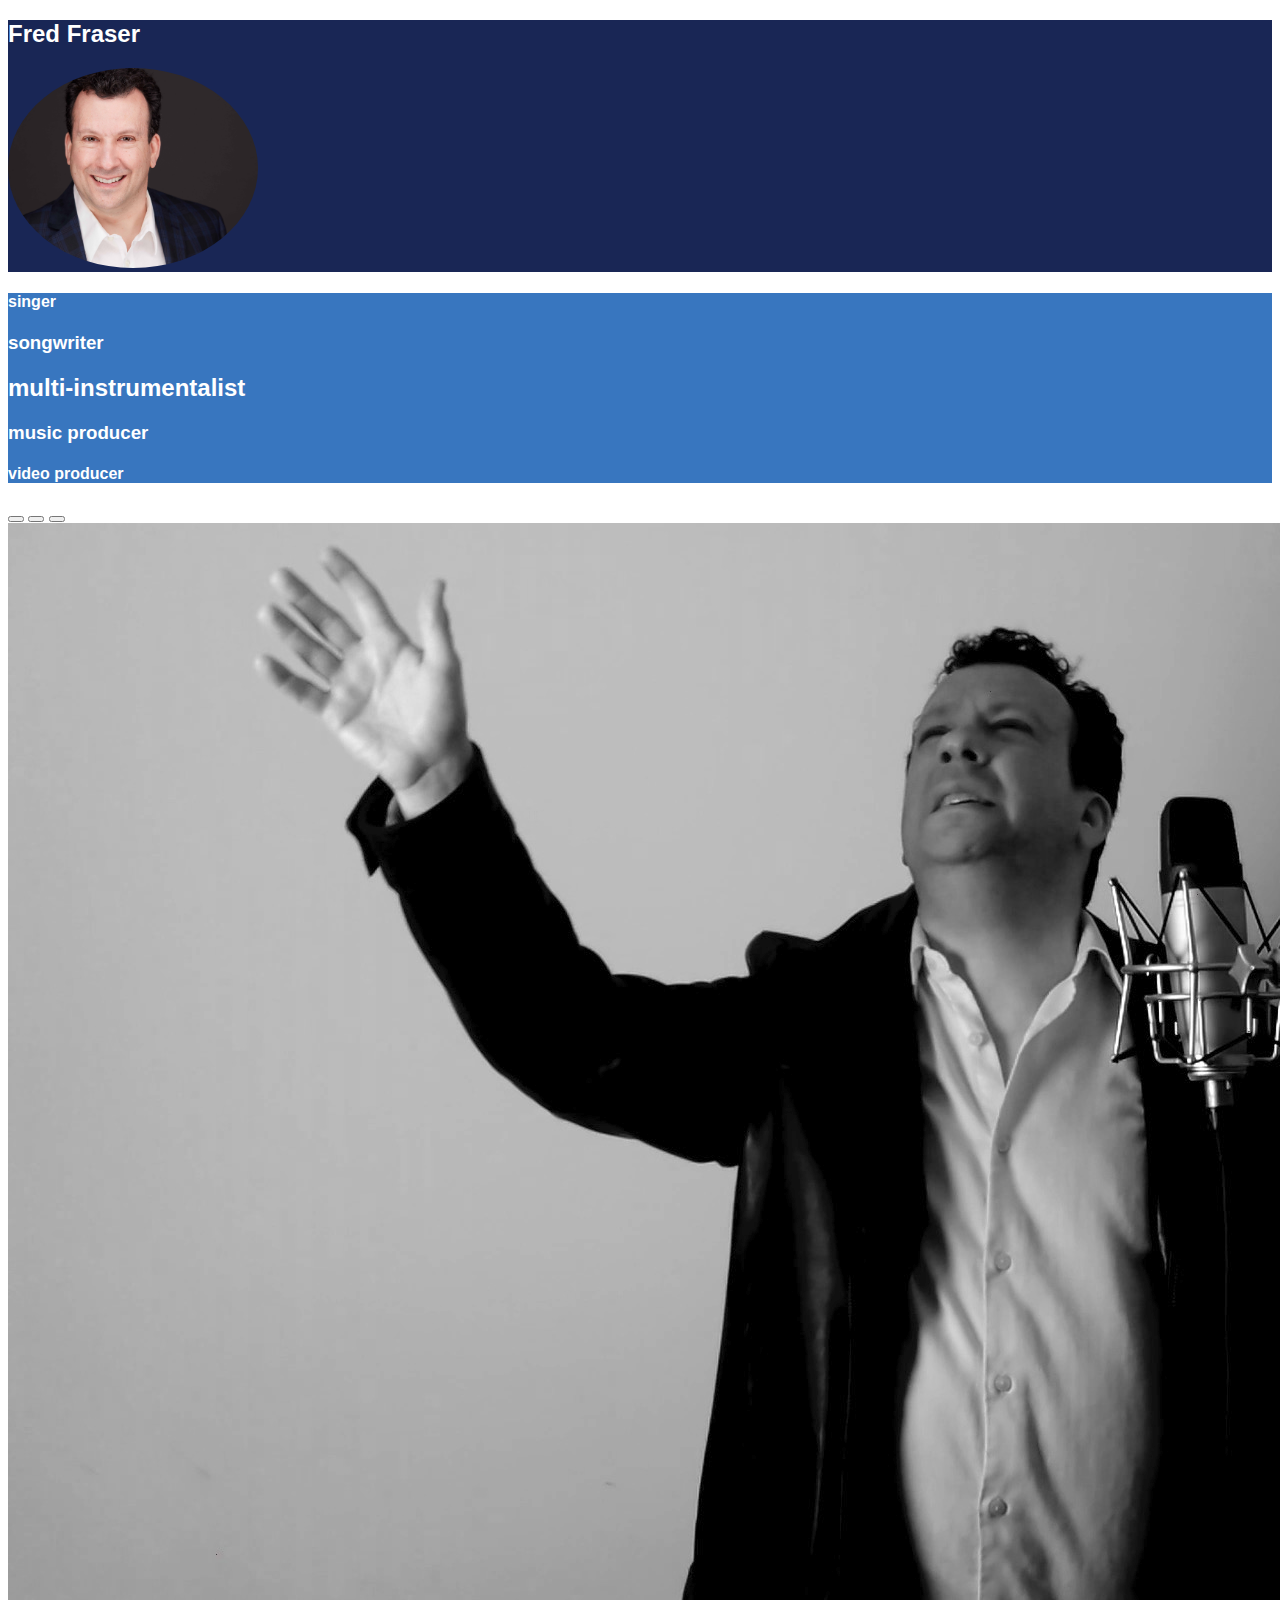
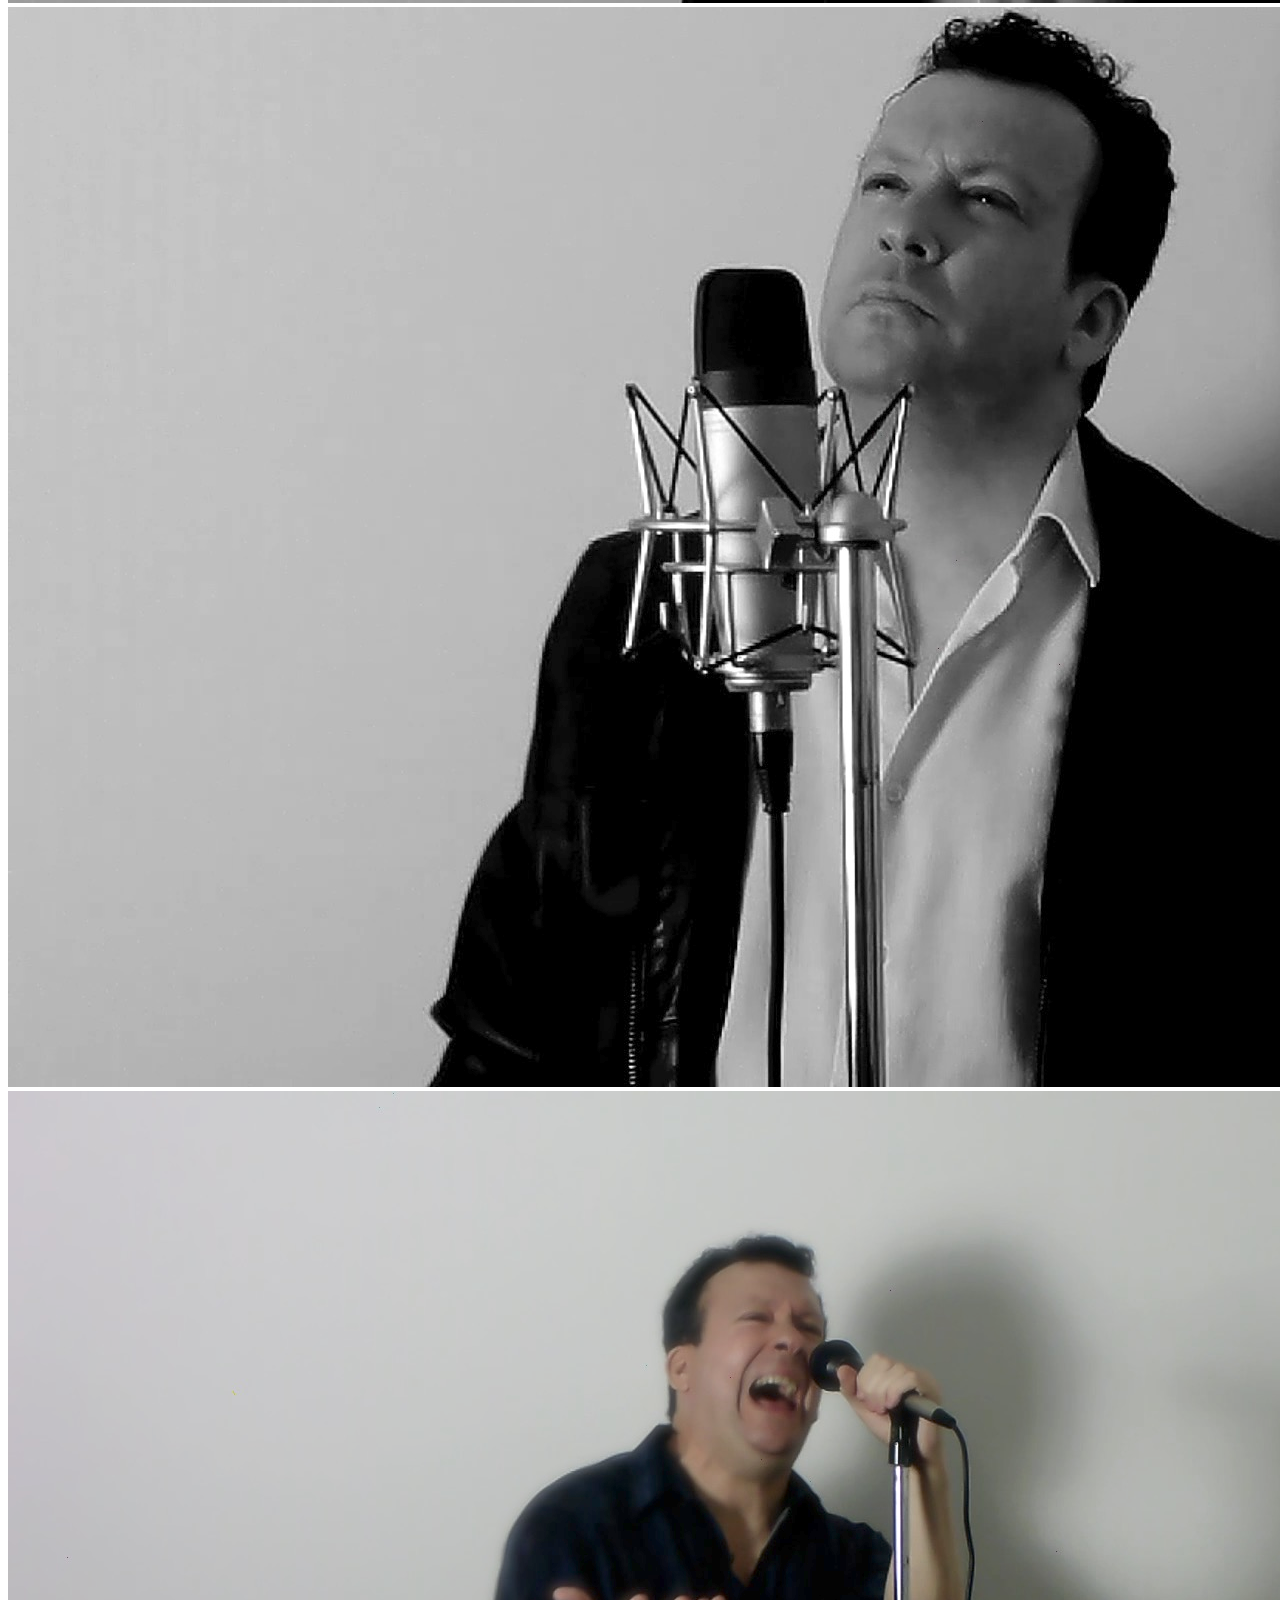
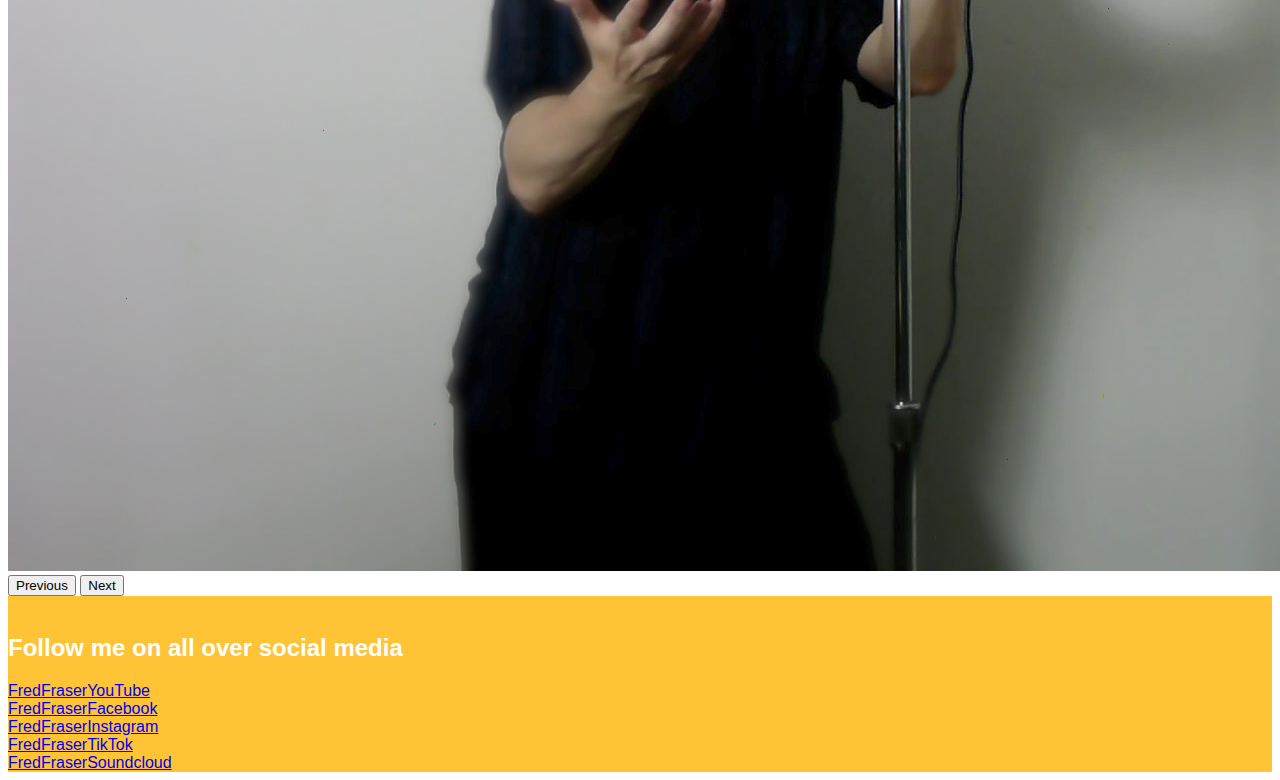
==== index.html @ e8d56cea "Add files via upload" ====
<!DOCTYPE html>
<html lang="en">

<head>
  <meta charset="UTF-8">
  <meta name="viewport" content="width=device-width, initial-scale=1.0">
  <title>FredFraser</title>
  <link href="https://cdn.jsdelivr.net/npm/bootstrap@5.3.0-alpha2/dist/css/bootstrap.min.css" rel="stylesheet"
  integrity="sha384-aFq/bzH65dt+w6FI2ooMVUpc+21e0SRygnTpmBvdBgSdnuTN7QbdgL+OapgHtvPp" crossorigin="anonymous">
  <link rel="stylesheet" href="./style.css">
</head>

<body style="font-family:'Trebuchet MS', 'Lucida Sans Unicode', 'Lucida Grande', 'Lucida Sans', Arial, sans-serif;">

<!-- intro -->
  <div class="intro">
    <div class="p-5 text-center bg-body-tertiary">
      <div class="container1 py-3">
        <h2 class="text">Fred Fraser</h2>
        <img class="profile-img mt-1 mb-3" src="./FredProfShot.jpg" alt="Fred image">
      </div>
    </div>
  </div>

<!-- accomplishments -->
<div class="accomplishments">
  <div class="p-5 text-center bg-body-tertiary">
    <div class="container2 py-1">
      <h4 class="text">singer</h4>
      <h3 class="text">songwriter</h3>
      <h2 class="text">multi-instrumentalist</h2>
      <h3 class="text">music producer</h3>
      <h4 class="text">video producer</h4>
      
    </div>
  </div>
</div>

<!-- carousel -->
<div class="carousel">
  <div id="carouselExampleIndicators" class="carousel slide">
    <div class="carousel-indicators">
      <button type="button" data-bs-target="#carouselExampleIndicators" data-bs-slide-to="0" class="active"
        aria-current="true" aria-label="Slide 1"></button>
      <button type="button" data-bs-target="#carouselExampleIndicators" data-bs-slide-to="1"
        aria-label="Slide 2"></button>
      <button type="button" data-bs-target="#carouselExampleIndicators" data-bs-slide-to="2"
        aria-label="Slide 3"></button>
    </div>
    <div class="carousel-inner">
      <div class="carousel-item active">
        <img src="./GoodGirlStill3.jpg" class="d-block w-100" alt="couple">
      </div>
      <div class="carousel-item">
        <img src="./GoodGirlStill.jpg" class="d-block w-100" alt="dog">
      </div>
      <div class="carousel-item">
        <img src="./TheRoomStill.jpg" class="d-block w-100" alt="family">
      </div>
    </div>
    <button class="carousel-control-prev" type="button" data-bs-target="#carouselExampleIndicators"
      data-bs-slide="prev">
      <span class="carousel-control-prev-icon" aria-hidden="true"></span>
      <span class="visually-hidden">Previous</span>
    </button>
    <button class="carousel-control-next" type="button" data-bs-target="#carouselExampleIndicators"
      data-bs-slide="next">
      <span class="carousel-control-next-icon" aria-hidden="true"></span>
      <span class="visually-hidden">Next</span>
    </button>
  </div>
</div>
<script src="https://cdn.jsdelivr.net/npm/bootstrap@5.3.0-alpha3/dist/js/bootstrap.bundle.min.js"
integrity="sha384-ENjdO4Dr2bkBIFxQpeoTz1HIcje39Wm4jDKdf19U8gI4ddQ3GYNS7NTKfAdVQSZe"
crossorigin="anonymous"></script>

<!-- links -->
<div class="links">
  <div class="p-5 text-center bg-body-tertiary">
    <div class="container3 py-1">
      <br>
      <h2 class="text">Follow me on all over social media</h2>
      <a href="https://www.youtube.com/user/FrederickWFraser">FredFraserYouTube</a>
      <br>
      <a href="https://www.facebook.com/fredfrasermusic">FredFraserFacebook</a>
      <br>
      <a href="https://www.instagram.com/therealfredfraser/">FredFraserInstagram</a>
      <br>
      <a href="https://www.tiktok.com/@thefredfraser">FredFraserTikTok</a>
      <br>
      <a href="https://soundcloud.com/fred-w-fraser-iii">FredFraserSoundcloud</a>
      <br>
      
    </div>
  </div>
</div>


</body>

</html>
---- style.css ----
.icon-square {
  width: 3rem;
  height: 3rem;
  border-radius: 0.75rem;
}

.profile-img {
  height: 200px;
  border-radius: 50%;
}

.container1 {
  background:  #192655;
}

.container2 {
  background: #3876BF;
}

.container3 {
  background: #FFC436;
}

.text {
  color: white;
}
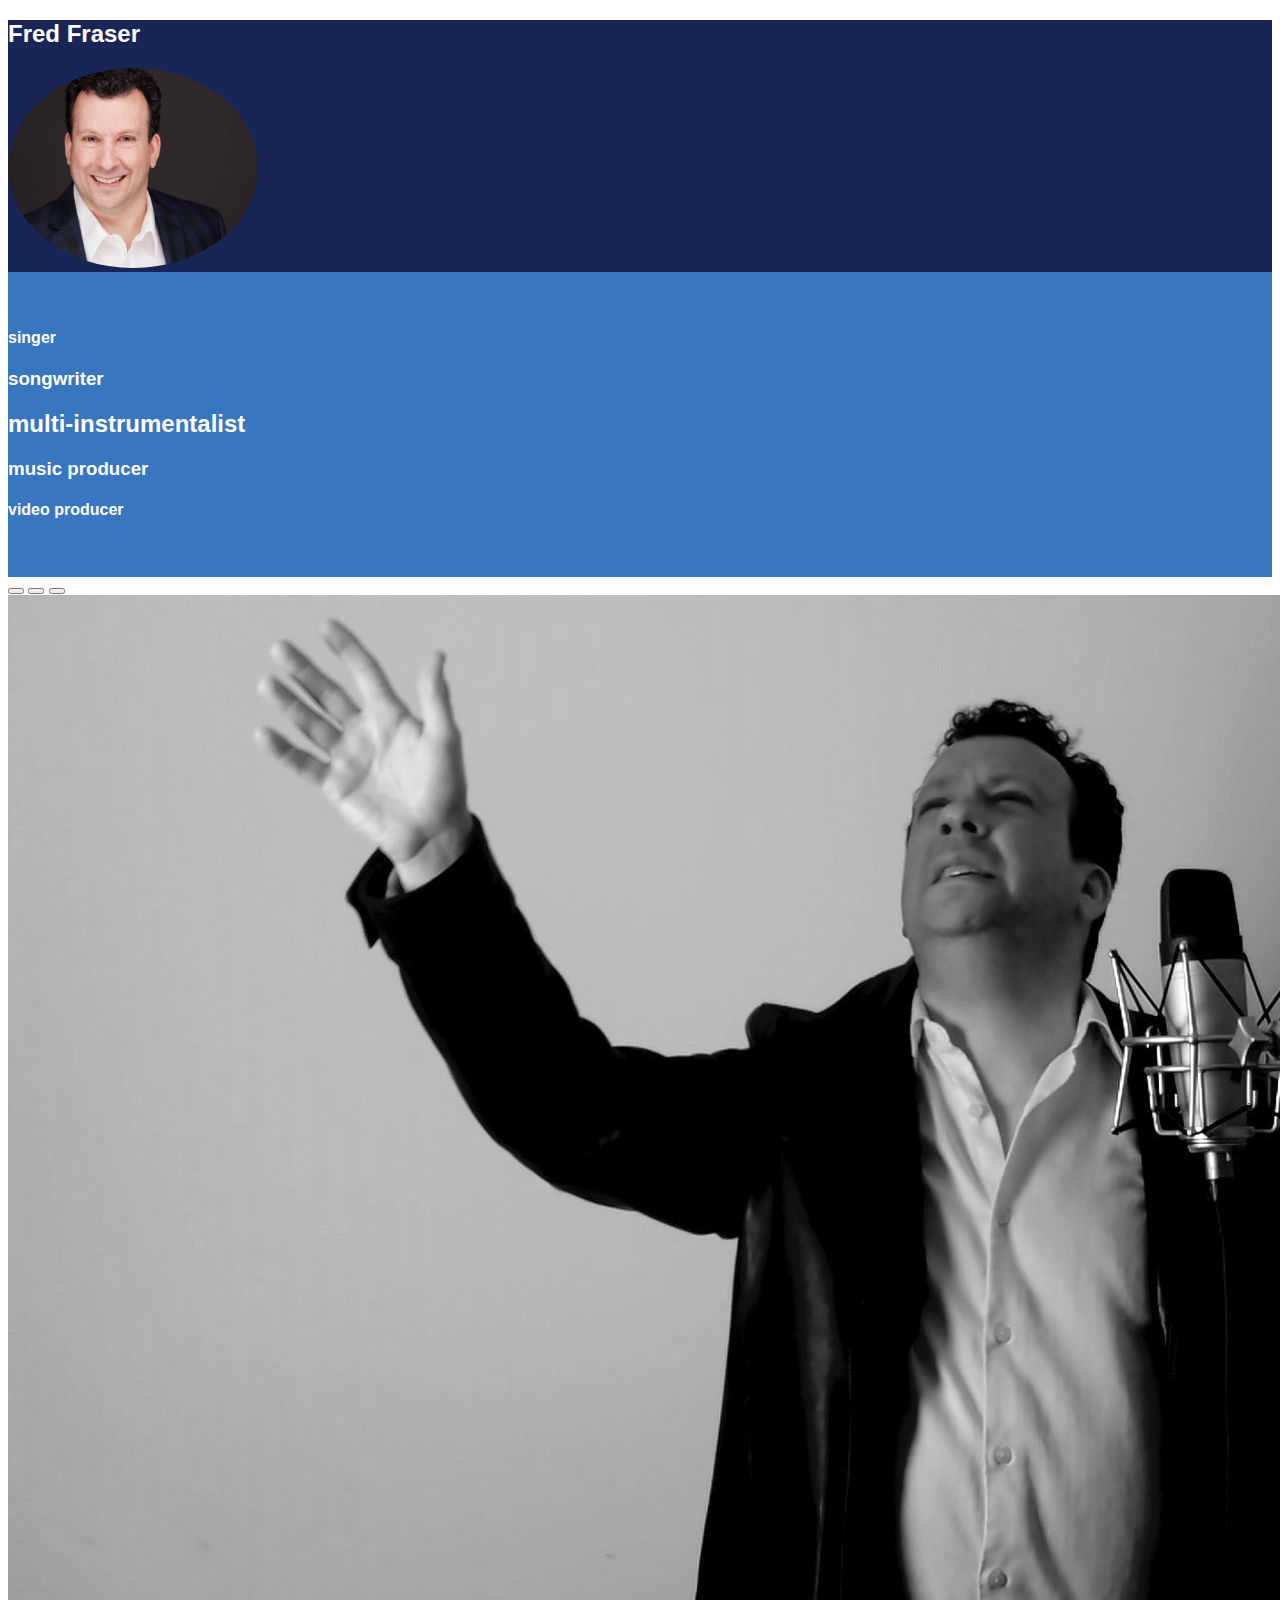
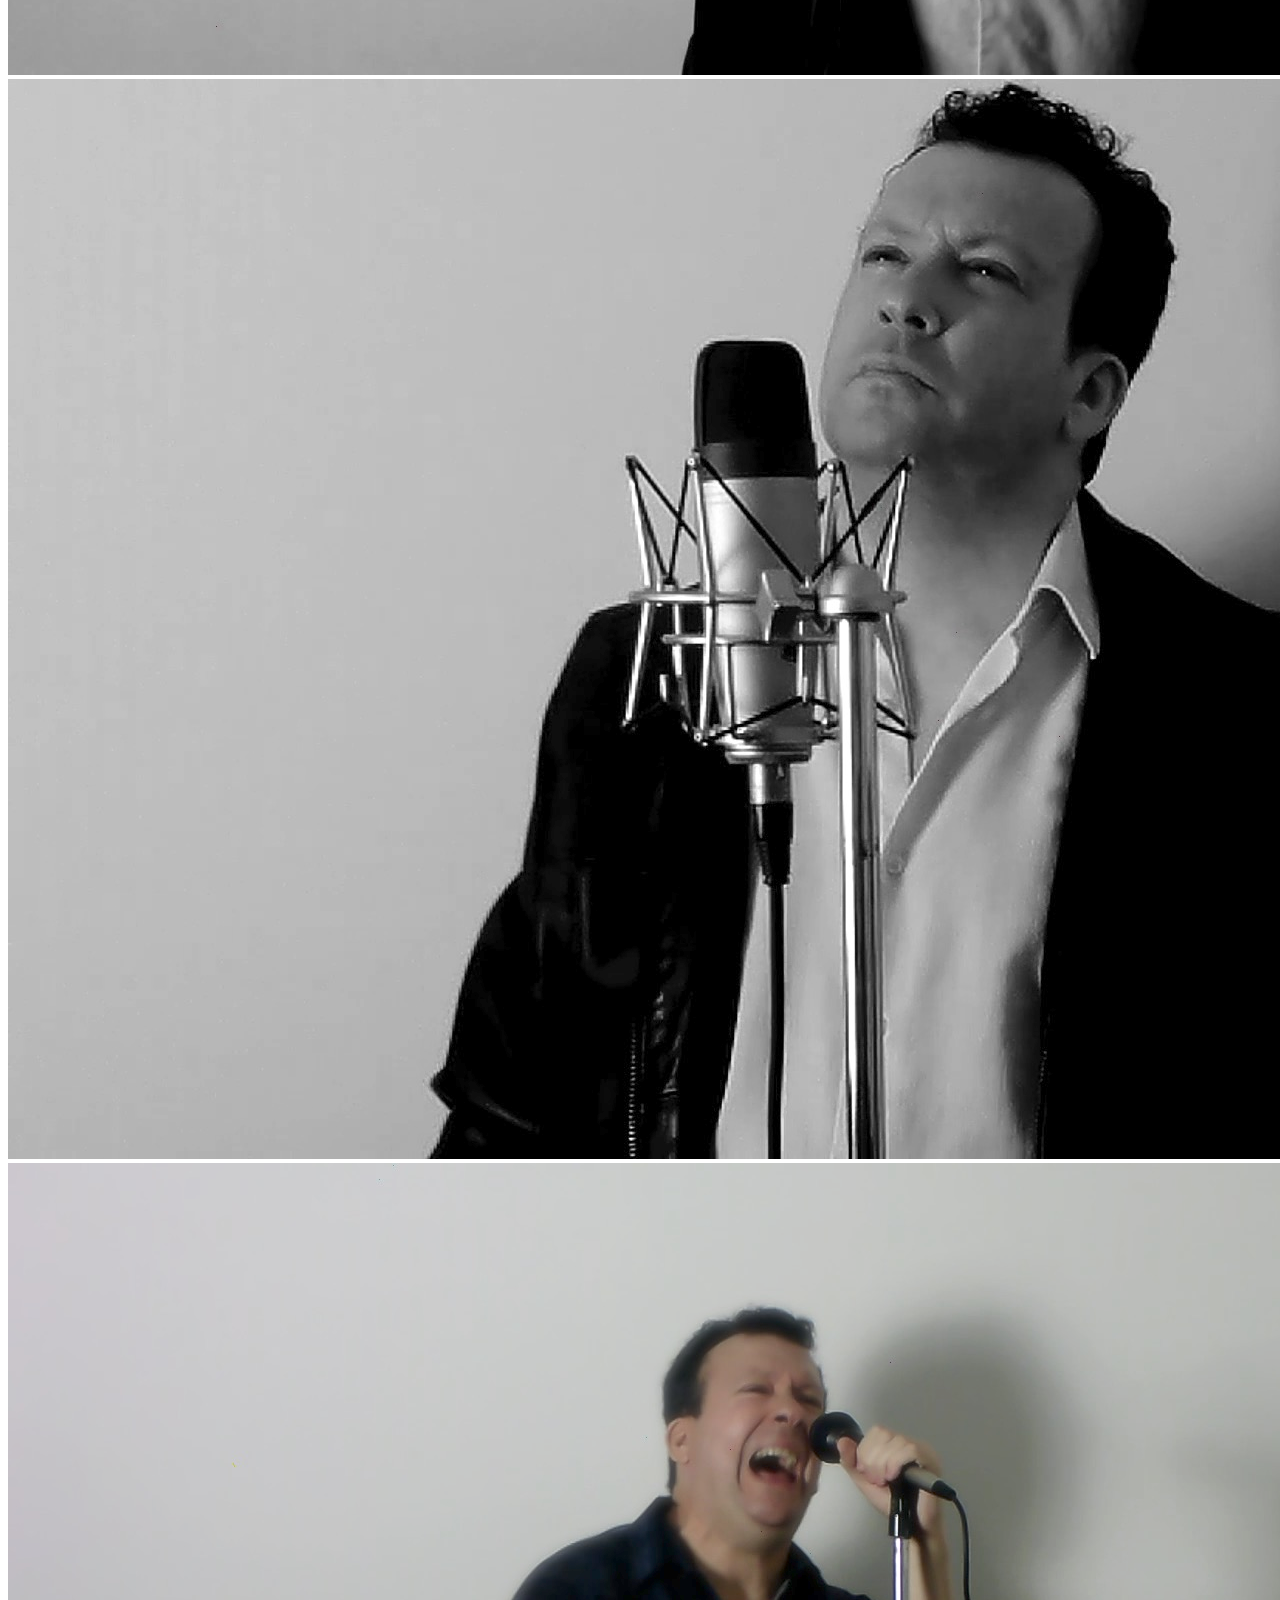
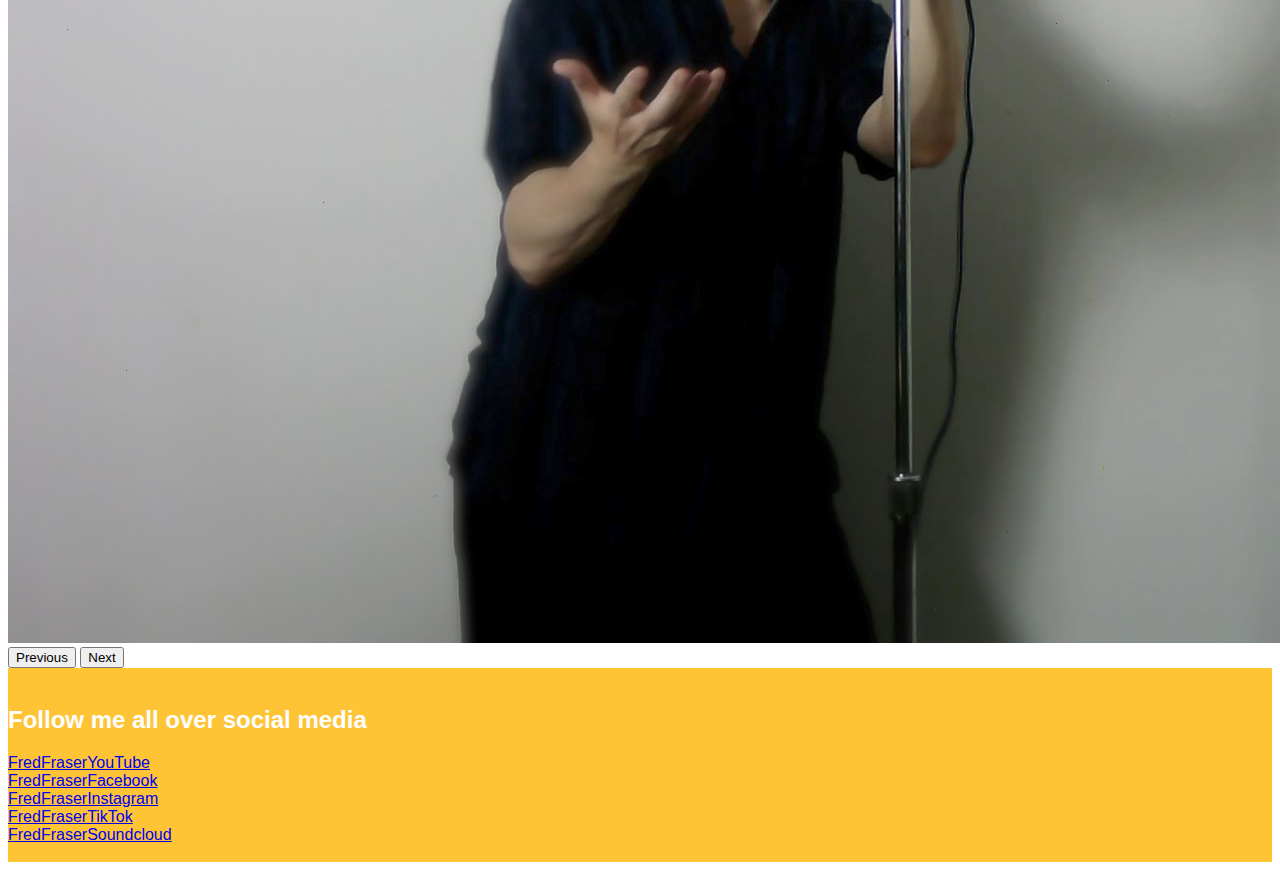
==== commit dfa61cbc: "Add files via upload" ====
--- a/index.html
+++ b/index.html
@@ -26,11 +26,15 @@
 <div class="accomplishments">
   <div class="p-5 text-center bg-body-tertiary">
     <div class="container2 py-1">
+      <br>
+      <br>
       <h4 class="text">singer</h4>
       <h3 class="text">songwriter</h3>
       <h2 class="text">multi-instrumentalist</h2>
       <h3 class="text">music producer</h3>
       <h4 class="text">video producer</h4>
+      <br>
+      <br>
       
     </div>
   </div>
@@ -79,7 +83,7 @@
   <div class="p-5 text-center bg-body-tertiary">
     <div class="container3 py-1">
       <br>
-      <h2 class="text">Follow me on all over social media</h2>
+      <h2 class="text">Follow me all over social media</h2>
       <a href="https://www.youtube.com/user/FrederickWFraser">FredFraserYouTube</a>
       <br>
       <a href="https://www.facebook.com/fredfrasermusic">FredFraserFacebook</a>
@@ -90,6 +94,7 @@
       <br>
       <a href="https://soundcloud.com/fred-w-fraser-iii">FredFraserSoundcloud</a>
       <br>
+      <br>
       
     </div>
   </div>
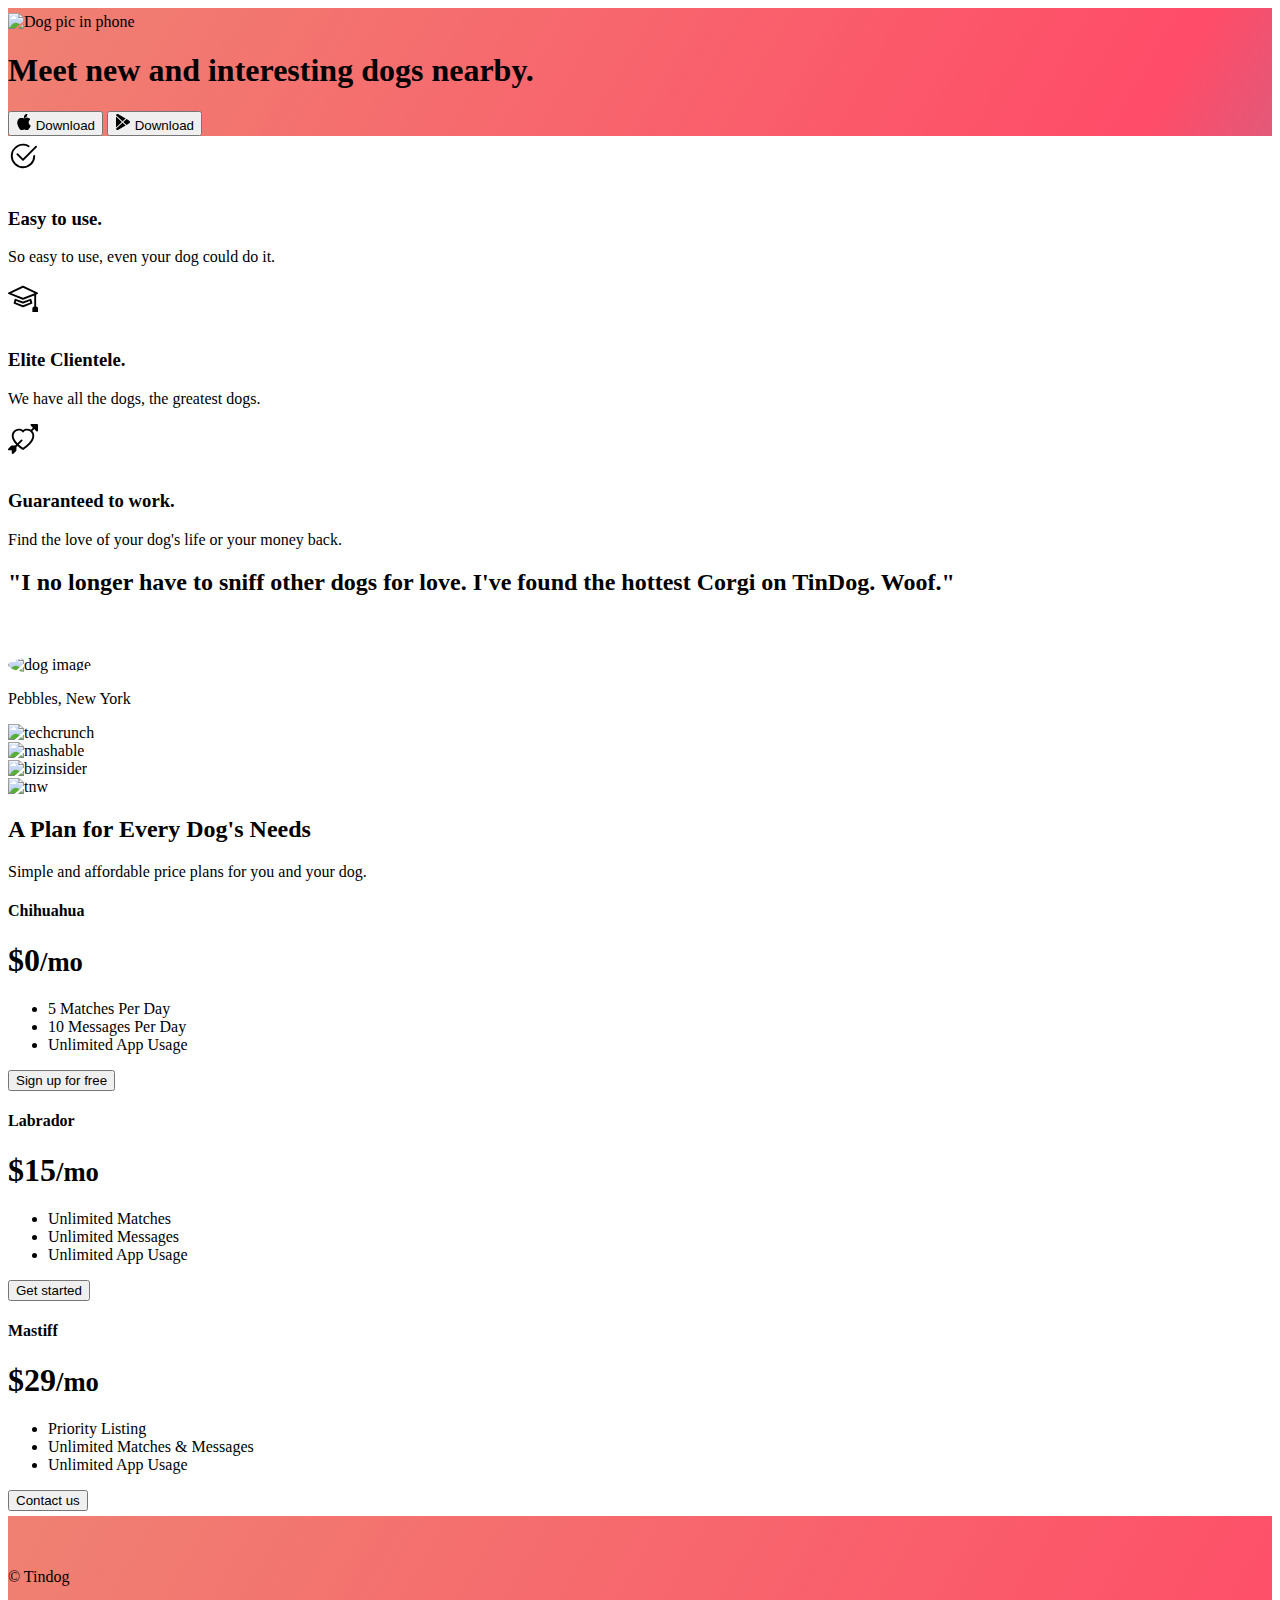
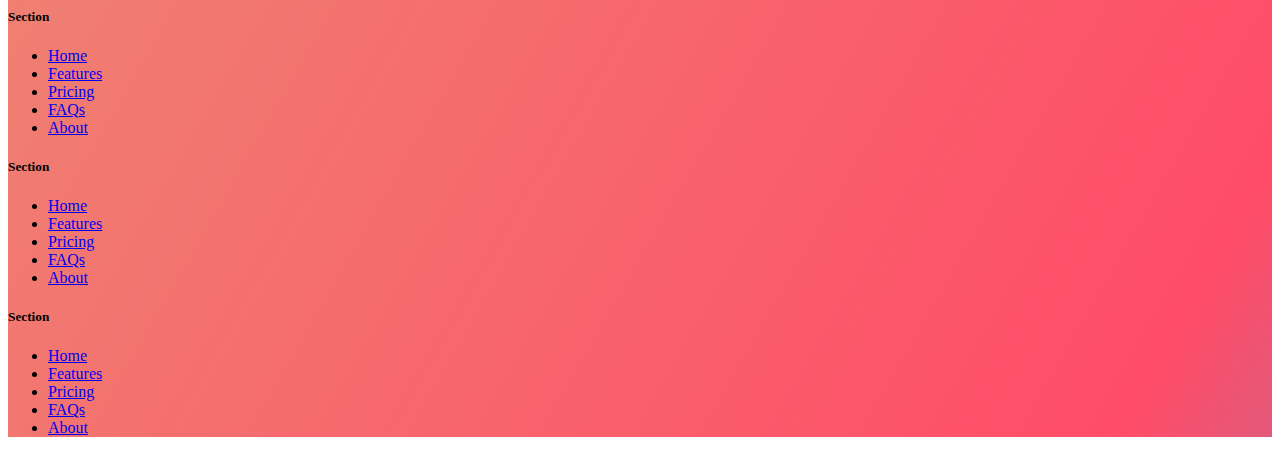
==== commit 0dfd9a67: "Add files via upload" ====
--- a/index.html
+++ b/index.html
@@ -1,106 +1,305 @@
 <!DOCTYPE html>
 <html lang="en">
+  <head>
+    <meta charset="UTF-8" />
+    <meta name="viewport" content="width=device-width, initial-scale=1.0" />
+    <title>TinDog</title>
+    <link
+      href="https://cdn.jsdelivr.net/npm/bootstrap@5.3.0-alpha2/dist/css/bootstrap.min.css"
+      rel="stylesheet"
+      integrity="sha384-aFq/bzH65dt+w6FI2ooMVUpc+21e0SRygnTpmBvdBgSdnuTN7QbdgL+OapgHtvPp"
+      crossorigin="anonymous"
+    />
+    <link rel="stylesheet" href="./css/style.css" />
+  </head>
 
-<head>
-  <meta charset="UTF-8">
-  <meta name="viewport" content="width=device-width, initial-scale=1.0">
-  <title>FredFraser</title>
-  <link href="https://cdn.jsdelivr.net/npm/bootstrap@5.3.0-alpha2/dist/css/bootstrap.min.css" rel="stylesheet"
-  integrity="sha384-aFq/bzH65dt+w6FI2ooMVUpc+21e0SRygnTpmBvdBgSdnuTN7QbdgL+OapgHtvPp" crossorigin="anonymous">
-  <link rel="stylesheet" href="./style.css">
-</head>
+  <body>
+    <!-- Title -->
+    <section id="title" class="gradient-background">
+      <div class="container-fluid row flex-lg-row-reverse align-items-center g-5 pt-5">
+        <div class="col-10 col-sm-8 col-lg-6">
+          <img
+            src="images/iphone.png"
+            class="d-block mx-lg-auto img-fluid"
+            alt="Dog pic in phone"
+            height="200"
+            loading="lazy"
+          />
+        </div>
+        <div class="col-lg-6">
+          <h1 class="display-5 fw-bold text-body-emphasis lh-1 mb-3">
+            Meet new and interesting dogs nearby.
+          </h1>
+          <div class="d-grid gap-2 d-md-flex justify-content-md-start">
+            <button
+              type="button"
+              class="btn btn-primary btn-lg px-4 me-md-2 btn-light"
+            >
+              <svg
+                xmlns="http://www.w3.org/2000/svg"
+                width="16"
+                height="16"
+                fill="currentColor"
+                class="bi bi-apple mb-1"
+                viewBox="0 0 16 16"
+              >
+                <path
+                  d="M11.182.008C11.148-.03 9.923.023 8.857 1.18c-1.066 1.156-.902 2.482-.878 2.516.024.034 1.52.087 2.475-1.258.955-1.345.762-2.391.728-2.43Zm3.314 11.733c-.048-.096-2.325-1.234-2.113-3.422.212-2.189 1.675-2.789 1.698-2.854.023-.065-.597-.79-1.254-1.157a3.692 3.692 0 0 0-1.563-.434c-.108-.003-.483-.095-1.254.116-.508.139-1.653.589-1.968.607-.316.018-1.256-.522-2.267-.665-.647-.125-1.333.131-1.824.328-.49.196-1.422.754-2.074 2.237-.652 1.482-.311 3.83-.067 4.56.244.729.625 1.924 1.273 2.796.576.984 1.34 1.667 1.659 1.899.319.232 1.219.386 1.843.067.502-.308 1.408-.485 1.766-.472.357.013 1.061.154 1.782.539.571.197 1.111.115 1.652-.105.541-.221 1.324-1.059 2.238-2.758.347-.79.505-1.217.473-1.282Z"
+                />
+                <path
+                  d="M11.182.008C11.148-.03 9.923.023 8.857 1.18c-1.066 1.156-.902 2.482-.878 2.516.024.034 1.52.087 2.475-1.258.955-1.345.762-2.391.728-2.43Zm3.314 11.733c-.048-.096-2.325-1.234-2.113-3.422.212-2.189 1.675-2.789 1.698-2.854.023-.065-.597-.79-1.254-1.157a3.692 3.692 0 0 0-1.563-.434c-.108-.003-.483-.095-1.254.116-.508.139-1.653.589-1.968.607-.316.018-1.256-.522-2.267-.665-.647-.125-1.333.131-1.824.328-.49.196-1.422.754-2.074 2.237-.652 1.482-.311 3.83-.067 4.56.244.729.625 1.924 1.273 2.796.576.984 1.34 1.667 1.659 1.899.319.232 1.219.386 1.843.067.502-.308 1.408-.485 1.766-.472.357.013 1.061.154 1.782.539.571.197 1.111.115 1.652-.105.541-.221 1.324-1.059 2.238-2.758.347-.79.505-1.217.473-1.282Z"
+                />
+              </svg>
+              Download
+            </button>
+            <button
+              type="button"
+              class="btn btn-outline-secondary btn-lg px-4 btn-outline-light"
+            >
+              <svg
+                xmlns="http://www.w3.org/2000/svg"
+                width="16"
+                height="16"
+                fill="currentColor"
+                class="bi bi-google-play mb-1"
+                viewBox="0 0 16 16"
+              >
+                <path
+                  d="M14.222 9.374c1.037-.61 1.037-2.137 0-2.748L11.528 5.04 8.32 8l3.207 2.96 2.694-1.586Zm-3.595 2.116L7.583 8.68 1.03 14.73c.201 1.029 1.36 1.61 2.303 1.055l7.294-4.295ZM1 13.396V2.603L6.846 8 1 13.396ZM1.03 1.27l6.553 6.05 3.044-2.81L3.333.215C2.39-.341 1.231.24 1.03 1.27Z"
+                />
+              </svg>
+              Download
+            </button>
+          </div>
+        </div>
+      </div>
+    </section>
+    <!-- Features -->
+    <section id="features">
+      <div class="container mt-5 px-4 py-5" id="hanging-icons">
+        <div class="row g-4 py-5 row-cols-1 row-cols-lg-3">
+          <div class="col d-flex align-items-start">
+            <div
+              class="icon-square text-body-emphasis bg-body-secondary d-inline-flex align-items-center justify-content-center fs-4 flex-shrink-0 me-3"
+            >
+              <svg
+                xmlns="http://www.w3.org/2000/svg"
+                height="30"
+                fill="currentColor"
+                class="bi bi-check2-circle"
+                viewBox="0 0 16 16"
+              >
+                <path
+                  d="M2.5 8a5.5 5.5 0 0 1 8.25-4.764.5.5 0 0 0 .5-.866A6.5 6.5 0 1 0 14.5 8a.5.5 0 0 0-1 0 5.5 5.5 0 1 1-11 0z"
+                />
+                <path
+                  d="M15.354 3.354a.5.5 0 0 0-.708-.708L8 9.293 5.354 6.646a.5.5 0 1 0-.708.708l3 3a.5.5 0 0 0 .708 0l7-7z"
+                />
+              </svg>
+            </div>
+            <div>
+              <h3 class="fs-2 text-body-emphasis">Easy to use.</h3>
+              <p>So easy to use, even your dog could do it.</p>
+            </div>
+          </div>
+          <div class="col d-flex align-items-start">
+            <div
+              class="icon-square text-body-emphasis bg-body-secondary d-inline-flex align-items-center justify-content-center fs-4 flex-shrink-0 me-3"
+            >
+              <svg
+                xmlns="http://www.w3.org/2000/svg"
+                height="30"
+                fill="currentColor"
+                class="bi bi-mortarboard"
+                viewBox="0 0 16 16"
+              >
+                <path
+                  d="M8.211 2.047a.5.5 0 0 0-.422 0l-7.5 3.5a.5.5 0 0 0 .025.917l7.5 3a.5.5 0 0 0 .372 0L14 7.14V13a1 1 0 0 0-1 1v2h3v-2a1 1 0 0 0-1-1V6.739l.686-.275a.5.5 0 0 0 .025-.917l-7.5-3.5ZM8 8.46 1.758 5.965 8 3.052l6.242 2.913L8 8.46Z"
+                />
+                <path
+                  d="M4.176 9.032a.5.5 0 0 0-.656.327l-.5 1.7a.5.5 0 0 0 .294.605l4.5 1.8a.5.5 0 0 0 .372 0l4.5-1.8a.5.5 0 0 0 .294-.605l-.5-1.7a.5.5 0 0 0-.656-.327L8 10.466 4.176 9.032Zm-.068 1.873.22-.748 3.496 1.311a.5.5 0 0 0 .352 0l3.496-1.311.22.748L8 12.46l-3.892-1.556Z"
+                />
+              </svg>
+            </div>
+            <div>
+              <h3 class="fs-2 text-body-emphasis">Elite Clientele.</h3>
+              <p>We have all the dogs, the greatest dogs.</p>
+            </div>
+          </div>
+          <div class="col d-flex align-items-start">
+            <div
+              class="icon-square text-body-emphasis bg-body-secondary d-inline-flex align-items-center justify-content-center fs-4 flex-shrink-0 me-3"
+            >
+              <svg
+                xmlns="http://www.w3.org/2000/svg"
+                height="30"
+                fill="currentColor"
+                class="bi bi-arrow-through-heart"
+                viewBox="0 0 16 16"
+              >
+                <path
+                  fill-rule="evenodd"
+                  d="M2.854 15.854A.5.5 0 0 1 2 15.5V14H.5a.5.5 0 0 1-.354-.854l1.5-1.5A.5.5 0 0 1 2 11.5h1.793l.53-.53c-.771-.802-1.328-1.58-1.704-2.32-.798-1.575-.775-2.996-.213-4.092C3.426 2.565 6.18 1.809 8 3.233c1.25-.98 2.944-.928 4.212-.152L13.292 2 12.147.854A.5.5 0 0 1 12.5 0h3a.5.5 0 0 1 .5.5v3a.5.5 0 0 1-.854.354L14 2.707l-1.006 1.006c.236.248.44.531.6.845.562 1.096.585 2.517-.213 4.092-.793 1.563-2.395 3.288-5.105 5.08L8 13.912l-.276-.182a21.86 21.86 0 0 1-2.685-2.062l-.539.54V14a.5.5 0 0 1-.146.354l-1.5 1.5Zm2.893-4.894A20.419 20.419 0 0 0 8 12.71c2.456-1.666 3.827-3.207 4.489-4.512.679-1.34.607-2.42.215-3.185-.817-1.595-3.087-2.054-4.346-.761L8 4.62l-.358-.368c-1.259-1.293-3.53-.834-4.346.761-.392.766-.464 1.845.215 3.185.323.636.815 1.33 1.519 2.065l1.866-1.867a.5.5 0 1 1 .708.708L5.747 10.96Z"
+                />
+              </svg>
+            </div>
+            <div>
+              <h3 class="fs-2 text-body-emphasis">Guaranteed to work.</h3>
+              <p>Find the love of your dog's life or your money back.</p>
+            </div>
+          </div>
+        </div>
+      </div>
+    </section>
+    <!-- Testimonial -->
+    <section id="testimonial">
+      <div class="my-5">
+        <div class="p-5 text-center bg-body-tertiary">
+          <div class="container py-5">
+            <h2 class="text-body-emphasis">
+              "I no longer have to sniff other dogs for love. I've found the
+              hottest Corgi on TinDog. Woof."
+            </h2>
+            <div class="dog-image">
+              <img src="./images/dog-img.jpg" class="dog" alt="dog image" />
+            </div>
+            <p>Pebbles, New York</p>
+          </div>
+          <div class="container">
+            <div class="row">
+              <div class="col-lg-3 col-sm-12">
+            <img src="./images/techcrunch.png" alt="techcrunch" height="30">
+            </div>
+            <div class="col-lg-3 col-sm-12">
+            <img src="./images/mashable.png" alt="mashable" height="30">
+            </div>
+            <div class="col-lg-3 col-sm-12">
+            <img src="./images/bizinsider.png" alt="bizinsider" height="30">
+            </div>
+            <div class="col-lg-3 col-sm-12">
+            <img src="./images/tnw.png" alt="tnw" height="30">
+            </div>
+          </div>
+        </div>
+      </div>
+    </section>
+    <!-- Pricing -->
+    <section id="pricing"></section>
+    <div class="container py-3">
+      <header>   
+        <div class="pricing-header p-3 pb-md-4 mx-auto text-center">
+          <h2 class="display-4 fw-normal text-body-emphasis">A Plan for Every Dog's Needs</h2>
+          <p class="fs-5 text-body-secondary">Simple and affordable price plans for you and your dog.</p>
+        </div>
+      </header>
+    
+      <main>
+        <div class="row row-cols-1 row-cols-md-3 mb-3 text-center">
+          <div class="col">
+            <div class="card mb-4 rounded-3 shadow-sm">
+              <div class="card-header py-3">
+                <h4 class="my-0 fw-normal">Chihuahua</h4>
+              </div>
+              <div class="card-body">
+                <h1 class="card-title pricing-card-title">$0<small class="text-body-secondary fw-light">/mo</small></h1>
+                <ul class="list-unstyled mt-3 mb-4">
+                  <li>5 Matches Per Day</li>
+                  <li>10 Messages Per Day</li>
+                  <li>Unlimited App Usage</li>
+                </ul>
+                <button type="button" class="w-100 btn btn-lg btn-outline-dark">Sign up for free</button>
+              </div>
+            </div>
+          </div>
+          <div class="col">
+            <div class="card mb-4 rounded-3 shadow-sm">
+              <div class="card-header py-3">
+                <h4 class="my-0 fw-normal">Labrador</h4>
+              </div>
+              <div class="card-body">
+                <h1 class="card-title pricing-card-title">$15<small class="text-body-secondary fw-light">/mo</small></h1>
+                <ul class="list-unstyled mt-3 mb-4">
+                  <li>Unlimited Matches</li>
+                  <li>Unlimited Messages</li>
+                  <li>Unlimited App Usage</li>
+                </ul>
+                <button type="button" class="w-100 btn btn-lg btn-dark">Get started</button>
+              </div>
+            </div>
+          </div>
+          <div class="col">
+            <div class="card mb-4 rounded-3 shadow-sm border-dark">
+              <div class="card-header text-bg-dark py-3">
+                <h4 class="my-0 fw-normal">Mastiff</h4>
+              </div>
+              <div class="card-body">
+                <h1 class="card-title pricing-card-title">$29<small class="text-body-secondary fw-light">/mo</small></h1>
+                <ul class="list-unstyled mt-3 mb-4">
+                  <li>Priority Listing</li>
+                  <li>Unlimited Matches & Messages</li>
+                  <li>Unlimited App Usage</li>
+                </ul>
+                <button type="button" class="w-100 btn btn-lg btn-dark">Contact us</button>
+              </div>
+            </div>
+          </div>
+        </div>
+    
+        
+    <!-- Footer -->
+    <section id="footer"></section>
+    <div class="container gradient-background">
+      <footer class="row row-cols-1 row-cols-sm-2 row-cols-md-5 py-5 mt-5">
+        <div class="col mb-3">
+          <a href="/" class="d-flex align-items-center mb-3 link-body-emphasis text-decoration-none">
+            <svg class="bi me-2" width="40" height="32"><use xlink:href="#bootstrap"></use></svg>
+          </a>
+          <p class="text-body-secondary">© Tindog</p>
+        </div>
+    
+        <div class="col mb-3">
+    
+        </div>
+    
+        <div class="col mb-3">
+          <h5>Section</h5>
+          <ul class="nav flex-column">
+            <li class="nav-item mb-2"><a href="#" class="nav-link p-0 text-body-secondary">Home</a></li>
+            <li class="nav-item mb-2"><a href="#" class="nav-link p-0 text-body-secondary">Features</a></li>
+            <li class="nav-item mb-2"><a href="#" class="nav-link p-0 text-body-secondary">Pricing</a></li>
+            <li class="nav-item mb-2"><a href="#" class="nav-link p-0 text-body-secondary">FAQs</a></li>
+            <li class="nav-item mb-2"><a href="#" class="nav-link p-0 text-body-secondary">About</a></li>
+          </ul>
+        </div>
+    
+        <div class="col mb-3">
+          <h5>Section</h5>
+          <ul class="nav flex-column">
+            <li class="nav-item mb-2"><a href="#" class="nav-link p-0 text-body-secondary">Home</a></li>
+            <li class="nav-item mb-2"><a href="#" class="nav-link p-0 text-body-secondary">Features</a></li>
+            <li class="nav-item mb-2"><a href="#" class="nav-link p-0 text-body-secondary">Pricing</a></li>
+            <li class="nav-item mb-2"><a href="#" class="nav-link p-0 text-body-secondary">FAQs</a></li>
+            <li class="nav-item mb-2"><a href="#" class="nav-link p-0 text-body-secondary">About</a></li>
+          </ul>
+        </div>
+    
+        <div class="col mb-3">
+          <h5>Section</h5>
+          <ul class="nav flex-column">
+            <li class="nav-item mb-2"><a href="#" class="nav-link p-0 text-body-secondary">Home</a></li>
+            <li class="nav-item mb-2"><a href="#" class="nav-link p-0 text-body-secondary">Features</a></li>
+            <li class="nav-item mb-2"><a href="#" class="nav-link p-0 text-body-secondary">Pricing</a></li>
+            <li class="nav-item mb-2"><a href="#" class="nav-link p-0 text-body-secondary">FAQs</a></li>
+            <li class="nav-item mb-2"><a href="#" class="nav-link p-0 text-body-secondary">About</a></li>
+          </ul>
+        </div>
+      </footer>
+    </div>
 
-<body style="font-family:'Trebuchet MS', 'Lucida Sans Unicode', 'Lucida Grande', 'Lucida Sans', Arial, sans-serif;">
-
-<!-- intro -->
-  <div class="intro">
-    <div class="p-5 text-center bg-body-tertiary">
-      <div class="container1 py-3">
-        <h2 class="text">Fred Fraser</h2>
-        <img class="profile-img mt-1 mb-3" src="./FredProfShot.jpg" alt="Fred image">
-      </div>
-    </div>
-  </div>
-
-<!-- accomplishments -->
-<div class="accomplishments">
-  <div class="p-5 text-center bg-body-tertiary">
-    <div class="container2 py-1">
-      <br>
-      <br>
-      <h4 class="text">singer</h4>
-      <h3 class="text">songwriter</h3>
-      <h2 class="text">multi-instrumentalist</h2>
-      <h3 class="text">music producer</h3>
-      <h4 class="text">video producer</h4>
-      <br>
-      <br>
-      
-    </div>
-  </div>
-</div>
-
-<!-- carousel -->
-<div class="carousel">
-  <div id="carouselExampleIndicators" class="carousel slide">
-    <div class="carousel-indicators">
-      <button type="button" data-bs-target="#carouselExampleIndicators" data-bs-slide-to="0" class="active"
-        aria-current="true" aria-label="Slide 1"></button>
-      <button type="button" data-bs-target="#carouselExampleIndicators" data-bs-slide-to="1"
-        aria-label="Slide 2"></button>
-      <button type="button" data-bs-target="#carouselExampleIndicators" data-bs-slide-to="2"
-        aria-label="Slide 3"></button>
-    </div>
-    <div class="carousel-inner">
-      <div class="carousel-item active">
-        <img src="./GoodGirlStill3.jpg" class="d-block w-100" alt="couple">
-      </div>
-      <div class="carousel-item">
-        <img src="./GoodGirlStill.jpg" class="d-block w-100" alt="dog">
-      </div>
-      <div class="carousel-item">
-        <img src="./TheRoomStill.jpg" class="d-block w-100" alt="family">
-      </div>
-    </div>
-    <button class="carousel-control-prev" type="button" data-bs-target="#carouselExampleIndicators"
-      data-bs-slide="prev">
-      <span class="carousel-control-prev-icon" aria-hidden="true"></span>
-      <span class="visually-hidden">Previous</span>
-    </button>
-    <button class="carousel-control-next" type="button" data-bs-target="#carouselExampleIndicators"
-      data-bs-slide="next">
-      <span class="carousel-control-next-icon" aria-hidden="true"></span>
-      <span class="visually-hidden">Next</span>
-    </button>
-  </div>
-</div>
-<script src="https://cdn.jsdelivr.net/npm/bootstrap@5.3.0-alpha3/dist/js/bootstrap.bundle.min.js"
-integrity="sha384-ENjdO4Dr2bkBIFxQpeoTz1HIcje39Wm4jDKdf19U8gI4ddQ3GYNS7NTKfAdVQSZe"
-crossorigin="anonymous"></script>
-
-<!-- links -->
-<div class="links">
-  <div class="p-5 text-center bg-body-tertiary">
-    <div class="container3 py-1">
-      <br>
-      <h2 class="text">Follow me all over social media</h2>
-      <a href="https://www.youtube.com/user/FrederickWFraser">FredFraserYouTube</a>
-      <br>
-      <a href="https://www.facebook.com/fredfrasermusic">FredFraserFacebook</a>
-      <br>
-      <a href="https://www.instagram.com/therealfredfraser/">FredFraserInstagram</a>
-      <br>
-      <a href="https://www.tiktok.com/@thefredfraser">FredFraserTikTok</a>
-      <br>
-      <a href="https://soundcloud.com/fred-w-fraser-iii">FredFraserSoundcloud</a>
-      <br>
-      <br>
-      
-    </div>
-  </div>
-</div>
-
-
-</body>
-
-</html>+    <script
+      src="https://cdn.jsdelivr.net/npm/bootstrap@5.3.3/dist/js/bootstrap.bundle.min.js"
+      integrity="sha384-YvpcrYf0tY3lHB60NNkmXc5s9fDVZLESaAA55NDzOxhy9GkcIdslK1eN7N6jIeHz"
+      crossorigin="anonymous"
+    ></script>
+  </body>
+</html>
--- a/css/style.css
+++ b/css/style.css
@@ -0,0 +1,57 @@
+.gradient-background {
+  background: linear-gradient(300deg, #00bfff, #ff4c68, #ef8172);
+  background-size: 180% 180%;
+  animation: gradient-animation 18s ease infinite;
+}
+
+@keyframes gradient-animation {
+  0% {
+    background-position: 0% 50%;
+  }
+  50% {
+    background-position: 100% 50%;
+  }
+  100% {
+    background-position: 0% 50%;
+  }
+}
+
+.icon-square {
+  width: 3rem;
+  height: 3rem;
+  border-radius: 0.75rem;
+}
+
+.profile-img {
+  height: 100px;
+  border-radius: 50%;
+}
+
+.col-10 {
+  padding-top: 5px;
+  padding-bottom: 0px;
+}
+
+.py-5 {
+  margin-top: 5px;
+}
+
+.dog {
+  border-radius: 50%;
+  height: 100px;
+}
+
+.dog-image {
+  margin-top: 60px;
+  margin-bottom: 2px;
+}
+.biz-container {
+  display: flex;
+  flex-direction: row;
+  justify-content: space-evenly; 
+}
+
+
+
+
+
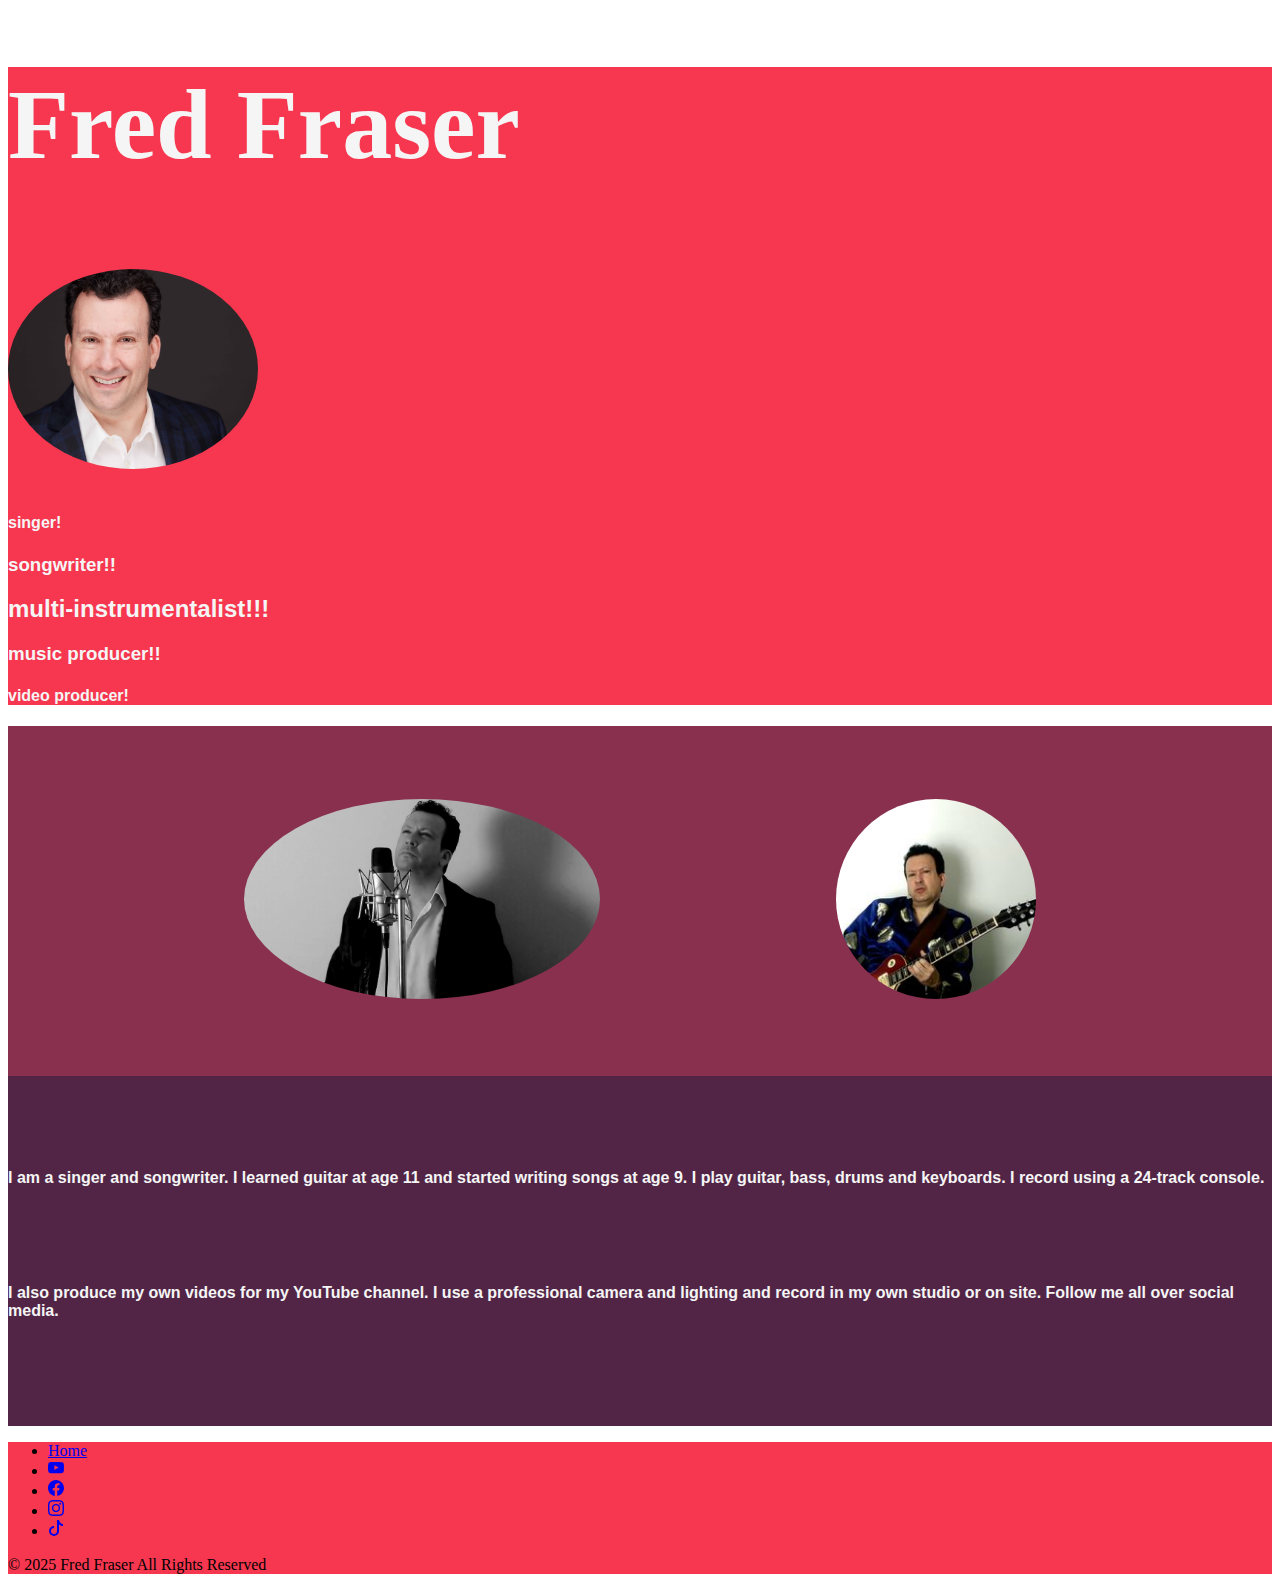
==== commit 58886a0f: "Add files via upload" ====
--- a/index.html
+++ b/index.html
@@ -3,7 +3,7 @@
   <head>
     <meta charset="UTF-8" />
     <meta name="viewport" content="width=device-width, initial-scale=1.0" />
-    <title>TinDog</title>
+    <title>Fred Fraser Music</title>
     <link
       href="https://cdn.jsdelivr.net/npm/bootstrap@5.3.0-alpha2/dist/css/bootstrap.min.css"
       rel="stylesheet"
@@ -14,287 +14,152 @@
   </head>
 
   <body>
-    <!-- Title -->
-    <section id="title" class="gradient-background">
-      <div class="container-fluid row flex-lg-row-reverse align-items-center g-5 pt-5">
-        <div class="col-10 col-sm-8 col-lg-6">
+    <!-- Title/Short Resume -->
+    <section id="title" class="title-color">
+      <div class="container text-center py-5">
+        <h1 class="title-text">Fred Fraser</h1>
+        <div class="image-div">
           <img
-            src="images/iphone.png"
-            class="d-block mx-lg-auto img-fluid"
-            alt="Dog pic in phone"
-            height="200"
-            loading="lazy"
+            src="./images/FredProfShot.jpg"
+            class="FredImg"
+            height="200px"
+            alt="Fred Fraser profesional shot"
           />
         </div>
-        <div class="col-lg-6">
-          <h1 class="display-5 fw-bold text-body-emphasis lh-1 mb-3">
-            Meet new and interesting dogs nearby.
-          </h1>
-          <div class="d-grid gap-2 d-md-flex justify-content-md-start">
-            <button
-              type="button"
-              class="btn btn-primary btn-lg px-4 me-md-2 btn-light"
-            >
-              <svg
-                xmlns="http://www.w3.org/2000/svg"
-                width="16"
-                height="16"
-                fill="currentColor"
-                class="bi bi-apple mb-1"
-                viewBox="0 0 16 16"
-              >
-                <path
-                  d="M11.182.008C11.148-.03 9.923.023 8.857 1.18c-1.066 1.156-.902 2.482-.878 2.516.024.034 1.52.087 2.475-1.258.955-1.345.762-2.391.728-2.43Zm3.314 11.733c-.048-.096-2.325-1.234-2.113-3.422.212-2.189 1.675-2.789 1.698-2.854.023-.065-.597-.79-1.254-1.157a3.692 3.692 0 0 0-1.563-.434c-.108-.003-.483-.095-1.254.116-.508.139-1.653.589-1.968.607-.316.018-1.256-.522-2.267-.665-.647-.125-1.333.131-1.824.328-.49.196-1.422.754-2.074 2.237-.652 1.482-.311 3.83-.067 4.56.244.729.625 1.924 1.273 2.796.576.984 1.34 1.667 1.659 1.899.319.232 1.219.386 1.843.067.502-.308 1.408-.485 1.766-.472.357.013 1.061.154 1.782.539.571.197 1.111.115 1.652-.105.541-.221 1.324-1.059 2.238-2.758.347-.79.505-1.217.473-1.282Z"
-                />
-                <path
-                  d="M11.182.008C11.148-.03 9.923.023 8.857 1.18c-1.066 1.156-.902 2.482-.878 2.516.024.034 1.52.087 2.475-1.258.955-1.345.762-2.391.728-2.43Zm3.314 11.733c-.048-.096-2.325-1.234-2.113-3.422.212-2.189 1.675-2.789 1.698-2.854.023-.065-.597-.79-1.254-1.157a3.692 3.692 0 0 0-1.563-.434c-.108-.003-.483-.095-1.254.116-.508.139-1.653.589-1.968.607-.316.018-1.256-.522-2.267-.665-.647-.125-1.333.131-1.824.328-.49.196-1.422.754-2.074 2.237-.652 1.482-.311 3.83-.067 4.56.244.729.625 1.924 1.273 2.796.576.984 1.34 1.667 1.659 1.899.319.232 1.219.386 1.843.067.502-.308 1.408-.485 1.766-.472.357.013 1.061.154 1.782.539.571.197 1.111.115 1.652-.105.541-.221 1.324-1.059 2.238-2.758.347-.79.505-1.217.473-1.282Z"
-                />
-              </svg>
-              Download
-            </button>
-            <button
-              type="button"
-              class="btn btn-outline-secondary btn-lg px-4 btn-outline-light"
-            >
-              <svg
-                xmlns="http://www.w3.org/2000/svg"
-                width="16"
-                height="16"
-                fill="currentColor"
-                class="bi bi-google-play mb-1"
-                viewBox="0 0 16 16"
-              >
-                <path
-                  d="M14.222 9.374c1.037-.61 1.037-2.137 0-2.748L11.528 5.04 8.32 8l3.207 2.96 2.694-1.586Zm-3.595 2.116L7.583 8.68 1.03 14.73c.201 1.029 1.36 1.61 2.303 1.055l7.294-4.295ZM1 13.396V2.603L6.846 8 1 13.396ZM1.03 1.27l6.553 6.05 3.044-2.81L3.333.215C2.39-.341 1.231.24 1.03 1.27Z"
-                />
-              </svg>
-              Download
-            </button>
-          </div>
+        <h4 class="text">singer!</h4>
+        <h3 class="text">songwriter!!</h3>
+        <h2 class="text">multi-instrumentalist!!!</h2>
+        <h3 class="text">music producer!!</h3>
+        <h4 class="text">video producer!</h4>
+      </div>
+    </section>
+
+    <!-- Pictures -->
+    <section id="features" class="pictures-color">
+      <div class="container-pictures">
+        <div class="good-girl">
+          <img
+            src="./images/GoodGirlStill.jpg"
+            class="GoodGirl"
+            alt="Good Girl pic"
+          />
+        </div>
+        <div class="gobi-sands">
+          <img
+            src="./images/GobiSandsStill.jpg"
+            class="GobiSands"
+            alt="Gobi Sands pic"
+          />
         </div>
       </div>
     </section>
-    <!-- Features -->
-    <section id="features">
-      <div class="container mt-5 px-4 py-5" id="hanging-icons">
-        <div class="row g-4 py-5 row-cols-1 row-cols-lg-3">
-          <div class="col d-flex align-items-start">
-            <div
-              class="icon-square text-body-emphasis bg-body-secondary d-inline-flex align-items-center justify-content-center fs-4 flex-shrink-0 me-3"
-            >
-              <svg
-                xmlns="http://www.w3.org/2000/svg"
-                height="30"
-                fill="currentColor"
-                class="bi bi-check2-circle"
-                viewBox="0 0 16 16"
-              >
-                <path
-                  d="M2.5 8a5.5 5.5 0 0 1 8.25-4.764.5.5 0 0 0 .5-.866A6.5 6.5 0 1 0 14.5 8a.5.5 0 0 0-1 0 5.5 5.5 0 1 1-11 0z"
-                />
-                <path
-                  d="M15.354 3.354a.5.5 0 0 0-.708-.708L8 9.293 5.354 6.646a.5.5 0 1 0-.708.708l3 3a.5.5 0 0 0 .708 0l7-7z"
-                />
-              </svg>
-            </div>
-            <div>
-              <h3 class="fs-2 text-body-emphasis">Easy to use.</h3>
-              <p>So easy to use, even your dog could do it.</p>
-            </div>
-          </div>
-          <div class="col d-flex align-items-start">
-            <div
-              class="icon-square text-body-emphasis bg-body-secondary d-inline-flex align-items-center justify-content-center fs-4 flex-shrink-0 me-3"
-            >
-              <svg
-                xmlns="http://www.w3.org/2000/svg"
-                height="30"
-                fill="currentColor"
-                class="bi bi-mortarboard"
-                viewBox="0 0 16 16"
-              >
-                <path
-                  d="M8.211 2.047a.5.5 0 0 0-.422 0l-7.5 3.5a.5.5 0 0 0 .025.917l7.5 3a.5.5 0 0 0 .372 0L14 7.14V13a1 1 0 0 0-1 1v2h3v-2a1 1 0 0 0-1-1V6.739l.686-.275a.5.5 0 0 0 .025-.917l-7.5-3.5ZM8 8.46 1.758 5.965 8 3.052l6.242 2.913L8 8.46Z"
-                />
-                <path
-                  d="M4.176 9.032a.5.5 0 0 0-.656.327l-.5 1.7a.5.5 0 0 0 .294.605l4.5 1.8a.5.5 0 0 0 .372 0l4.5-1.8a.5.5 0 0 0 .294-.605l-.5-1.7a.5.5 0 0 0-.656-.327L8 10.466 4.176 9.032Zm-.068 1.873.22-.748 3.496 1.311a.5.5 0 0 0 .352 0l3.496-1.311.22.748L8 12.46l-3.892-1.556Z"
-                />
-              </svg>
-            </div>
-            <div>
-              <h3 class="fs-2 text-body-emphasis">Elite Clientele.</h3>
-              <p>We have all the dogs, the greatest dogs.</p>
-            </div>
-          </div>
-          <div class="col d-flex align-items-start">
-            <div
-              class="icon-square text-body-emphasis bg-body-secondary d-inline-flex align-items-center justify-content-center fs-4 flex-shrink-0 me-3"
-            >
-              <svg
-                xmlns="http://www.w3.org/2000/svg"
-                height="30"
-                fill="currentColor"
-                class="bi bi-arrow-through-heart"
-                viewBox="0 0 16 16"
-              >
-                <path
-                  fill-rule="evenodd"
-                  d="M2.854 15.854A.5.5 0 0 1 2 15.5V14H.5a.5.5 0 0 1-.354-.854l1.5-1.5A.5.5 0 0 1 2 11.5h1.793l.53-.53c-.771-.802-1.328-1.58-1.704-2.32-.798-1.575-.775-2.996-.213-4.092C3.426 2.565 6.18 1.809 8 3.233c1.25-.98 2.944-.928 4.212-.152L13.292 2 12.147.854A.5.5 0 0 1 12.5 0h3a.5.5 0 0 1 .5.5v3a.5.5 0 0 1-.854.354L14 2.707l-1.006 1.006c.236.248.44.531.6.845.562 1.096.585 2.517-.213 4.092-.793 1.563-2.395 3.288-5.105 5.08L8 13.912l-.276-.182a21.86 21.86 0 0 1-2.685-2.062l-.539.54V14a.5.5 0 0 1-.146.354l-1.5 1.5Zm2.893-4.894A20.419 20.419 0 0 0 8 12.71c2.456-1.666 3.827-3.207 4.489-4.512.679-1.34.607-2.42.215-3.185-.817-1.595-3.087-2.054-4.346-.761L8 4.62l-.358-.368c-1.259-1.293-3.53-.834-4.346.761-.392.766-.464 1.845.215 3.185.323.636.815 1.33 1.519 2.065l1.866-1.867a.5.5 0 1 1 .708.708L5.747 10.96Z"
-                />
-              </svg>
-            </div>
-            <div>
-              <h3 class="fs-2 text-body-emphasis">Guaranteed to work.</h3>
-              <p>Find the love of your dog's life or your money back.</p>
-            </div>
-          </div>
-        </div>
+
+    <!--skills -->
+    <section id="testimonial" class="skills-color">
+      <div class="container-skills text-center">
+        <br />
+        <br />
+        <br />
+        <br />
+        <h4 class="text">
+          I am a singer and songwriter. I learned guitar at age 11 and started
+          writing songs at age 9. I play guitar, bass, drums and keyboards. I
+          record using a 24-track console.
+        </h4>
+        <br />
+        <br />
+        <br />
+        <h4 class="text">
+          I also produce my own videos for my YouTube channel. I use a
+          professional camera and lighting and record in my own studio or on
+          site. Follow me all over social media.
+        </h4>
       </div>
     </section>
-    <!-- Testimonial -->
-    <section id="testimonial">
-      <div class="my-5">
-        <div class="p-5 text-center bg-body-tertiary">
-          <div class="container py-5">
-            <h2 class="text-body-emphasis">
-              "I no longer have to sniff other dogs for love. I've found the
-              hottest Corgi on TinDog. Woof."
-            </h2>
-            <div class="dog-image">
-              <img src="./images/dog-img.jpg" class="dog" alt="dog image" />
-            </div>
-            <p>Pebbles, New York</p>
-          </div>
-          <div class="container">
-            <div class="row">
-              <div class="col-lg-3 col-sm-12">
-            <img src="./images/techcrunch.png" alt="techcrunch" height="30">
-            </div>
-            <div class="col-lg-3 col-sm-12">
-            <img src="./images/mashable.png" alt="mashable" height="30">
-            </div>
-            <div class="col-lg-3 col-sm-12">
-            <img src="./images/bizinsider.png" alt="bizinsider" height="30">
-            </div>
-            <div class="col-lg-3 col-sm-12">
-            <img src="./images/tnw.png" alt="tnw" height="30">
-            </div>
-          </div>
-        </div>
+
+    <!-- Footer with Icons for Social Media-->
+    <section id="footer" class="footer-color">
+      <div class="container">
+        <footer class="py-3">
+          <ul class="nav justify-content-center pb-3 mb-3">
+            <li class="nav-item">
+              <a href="#" class="nav-link px-2 text-body-secondary">Home</a>
+            </li>
+            <li class="nav-item">
+              <a
+                href="https://www.youtube.com/user/FrederickWFraser"
+                class="nav-link px-2 text-body-secondary"
+                ><svg
+                  xmlns="http://www.w3.org/2000/svg"
+                  width="16"
+                  height="16"
+                  fill="currentColor"
+                  class="bi bi-youtube"
+                  viewBox="0 0 16 16"
+                >
+                  <path
+                    d="M8.051 1.999h.089c.822.003 4.987.033 6.11.335a2.01 2.01 0 0 1 1.415 1.42c.101.38.172.883.22 1.402l.01.104.022.26.008.104c.065.914.073 1.77.074 1.957v.075c-.001.194-.01 1.108-.082 2.06l-.008.105-.009.104c-.05.572-.124 1.14-.235 1.558a2.01 2.01 0 0 1-1.415 1.42c-1.16.312-5.569.334-6.18.335h-.142c-.309 0-1.587-.006-2.927-.052l-.17-.006-.087-.004-.171-.007-.171-.007c-1.11-.049-2.167-.128-2.654-.26a2.01 2.01 0 0 1-1.415-1.419c-.111-.417-.185-.986-.235-1.558L.09 9.82l-.008-.104A31 31 0 0 1 0 7.68v-.123c.002-.215.01-.958.064-1.778l.007-.103.003-.052.008-.104.022-.26.01-.104c.048-.519.119-1.023.22-1.402a2.01 2.01 0 0 1 1.415-1.42c.487-.13 1.544-.21 2.654-.26l.17-.007.172-.006.086-.003.171-.007A100 100 0 0 1 7.858 2zM6.4 5.209v4.818l4.157-2.408z"
+                  /></svg
+              ></a>
+            </li>
+            <li class="nav-item">
+              <a
+                href="https://www.facebook.com/fredfrasermusic"
+                class="nav-link px-2 text-body-secondary"
+                ><svg
+                  xmlns="http://www.w3.org/2000/svg"
+                  width="16"
+                  height="16"
+                  fill="currentColor"
+                  class="bi bi-facebook"
+                  viewBox="0 0 16 16"
+                >
+                  <path
+                    d="M16 8.049c0-4.446-3.582-8.05-8-8.05C3.58 0-.002 3.603-.002 8.05c0 4.017 2.926 7.347 6.75 7.951v-5.625h-2.03V8.05H6.75V6.275c0-2.017 1.195-3.131 3.022-3.131.876 0 1.791.157 1.791.157v1.98h-1.009c-.993 0-1.303.621-1.303 1.258v1.51h2.218l-.354 2.326H9.25V16c3.824-.604 6.75-3.934 6.75-7.951"
+                  /></svg
+              ></a>
+            </li>
+            <li class="nav-item">
+              <a
+                href="https://www.instagram.com/therealfredfraser/"
+                class="nav-link px-2 text-body-secondary"
+                ><svg
+                  xmlns="http://www.w3.org/2000/svg"
+                  width="16"
+                  height="16"
+                  fill="currentColor"
+                  class="bi bi-instagram"
+                  viewBox="0 0 16 16"
+                >
+                  <path
+                    d="M8 0C5.829 0 5.556.01 4.703.048 3.85.088 3.269.222 2.76.42a3.9 3.9 0 0 0-1.417.923A3.9 3.9 0 0 0 .42 2.76C.222 3.268.087 3.85.048 4.7.01 5.555 0 5.827 0 8.001c0 2.172.01 2.444.048 3.297.04.852.174 1.433.372 1.942.205.526.478.972.923 1.417.444.445.89.719 1.416.923.51.198 1.09.333 1.942.372C5.555 15.99 5.827 16 8 16s2.444-.01 3.298-.048c.851-.04 1.434-.174 1.943-.372a3.9 3.9 0 0 0 1.416-.923c.445-.445.718-.891.923-1.417.197-.509.332-1.09.372-1.942C15.99 10.445 16 10.173 16 8s-.01-2.445-.048-3.299c-.04-.851-.175-1.433-.372-1.941a3.9 3.9 0 0 0-.923-1.417A3.9 3.9 0 0 0 13.24.42c-.51-.198-1.092-.333-1.943-.372C10.443.01 10.172 0 7.998 0zm-.717 1.442h.718c2.136 0 2.389.007 3.232.046.78.035 1.204.166 1.486.275.373.145.64.319.92.599s.453.546.598.92c.11.281.24.705.275 1.485.039.843.047 1.096.047 3.231s-.008 2.389-.047 3.232c-.035.78-.166 1.203-.275 1.485a2.5 2.5 0 0 1-.599.919c-.28.28-.546.453-.92.598-.28.11-.704.24-1.485.276-.843.038-1.096.047-3.232.047s-2.39-.009-3.233-.047c-.78-.036-1.203-.166-1.485-.276a2.5 2.5 0 0 1-.92-.598 2.5 2.5 0 0 1-.6-.92c-.109-.281-.24-.705-.275-1.485-.038-.843-.046-1.096-.046-3.233s.008-2.388.046-3.231c.036-.78.166-1.204.276-1.486.145-.373.319-.64.599-.92s.546-.453.92-.598c.282-.11.705-.24 1.485-.276.738-.034 1.024-.044 2.515-.045zm4.988 1.328a.96.96 0 1 0 0 1.92.96.96 0 0 0 0-1.92m-4.27 1.122a4.109 4.109 0 1 0 0 8.217 4.109 4.109 0 0 0 0-8.217m0 1.441a2.667 2.667 0 1 1 0 5.334 2.667 2.667 0 0 1 0-5.334"
+                  /></svg
+              ></a>
+            </li>
+            <li class="nav-item">
+              <a
+                href="https://www.tiktok.com/@thefredfraser"
+                class="nav-link px-2 text-body-secondary"
+                ><svg
+                  xmlns="http://www.w3.org/2000/svg"
+                  width="16"
+                  height="16"
+                  fill="currentColor"
+                  class="bi bi-tiktok"
+                  viewBox="0 0 16 16"
+                >
+                  <path
+                    d="M9 0h1.98c.144.715.54 1.617 1.235 2.512C12.895 3.389 13.797 4 15 4v2c-1.753 0-3.07-.814-4-1.829V11a5 5 0 1 1-5-5v2a3 3 0 1 0 3 3z"
+                  /></svg
+              ></a>
+            </li>
+          </ul>
+          <p class="text-center text-body-secondary">
+            © 2025 Fred Fraser All Rights Reserved
+          </p>
+        </footer>
       </div>
     </section>
-    <!-- Pricing -->
-    <section id="pricing"></section>
-    <div class="container py-3">
-      <header>   
-        <div class="pricing-header p-3 pb-md-4 mx-auto text-center">
-          <h2 class="display-4 fw-normal text-body-emphasis">A Plan for Every Dog's Needs</h2>
-          <p class="fs-5 text-body-secondary">Simple and affordable price plans for you and your dog.</p>
-        </div>
-      </header>
-    
-      <main>
-        <div class="row row-cols-1 row-cols-md-3 mb-3 text-center">
-          <div class="col">
-            <div class="card mb-4 rounded-3 shadow-sm">
-              <div class="card-header py-3">
-                <h4 class="my-0 fw-normal">Chihuahua</h4>
-              </div>
-              <div class="card-body">
-                <h1 class="card-title pricing-card-title">$0<small class="text-body-secondary fw-light">/mo</small></h1>
-                <ul class="list-unstyled mt-3 mb-4">
-                  <li>5 Matches Per Day</li>
-                  <li>10 Messages Per Day</li>
-                  <li>Unlimited App Usage</li>
-                </ul>
-                <button type="button" class="w-100 btn btn-lg btn-outline-dark">Sign up for free</button>
-              </div>
-            </div>
-          </div>
-          <div class="col">
-            <div class="card mb-4 rounded-3 shadow-sm">
-              <div class="card-header py-3">
-                <h4 class="my-0 fw-normal">Labrador</h4>
-              </div>
-              <div class="card-body">
-                <h1 class="card-title pricing-card-title">$15<small class="text-body-secondary fw-light">/mo</small></h1>
-                <ul class="list-unstyled mt-3 mb-4">
-                  <li>Unlimited Matches</li>
-                  <li>Unlimited Messages</li>
-                  <li>Unlimited App Usage</li>
-                </ul>
-                <button type="button" class="w-100 btn btn-lg btn-dark">Get started</button>
-              </div>
-            </div>
-          </div>
-          <div class="col">
-            <div class="card mb-4 rounded-3 shadow-sm border-dark">
-              <div class="card-header text-bg-dark py-3">
-                <h4 class="my-0 fw-normal">Mastiff</h4>
-              </div>
-              <div class="card-body">
-                <h1 class="card-title pricing-card-title">$29<small class="text-body-secondary fw-light">/mo</small></h1>
-                <ul class="list-unstyled mt-3 mb-4">
-                  <li>Priority Listing</li>
-                  <li>Unlimited Matches & Messages</li>
-                  <li>Unlimited App Usage</li>
-                </ul>
-                <button type="button" class="w-100 btn btn-lg btn-dark">Contact us</button>
-              </div>
-            </div>
-          </div>
-        </div>
-    
-        
-    <!-- Footer -->
-    <section id="footer"></section>
-    <div class="container gradient-background">
-      <footer class="row row-cols-1 row-cols-sm-2 row-cols-md-5 py-5 mt-5">
-        <div class="col mb-3">
-          <a href="/" class="d-flex align-items-center mb-3 link-body-emphasis text-decoration-none">
-            <svg class="bi me-2" width="40" height="32"><use xlink:href="#bootstrap"></use></svg>
-          </a>
-          <p class="text-body-secondary">© Tindog</p>
-        </div>
-    
-        <div class="col mb-3">
-    
-        </div>
-    
-        <div class="col mb-3">
-          <h5>Section</h5>
-          <ul class="nav flex-column">
-            <li class="nav-item mb-2"><a href="#" class="nav-link p-0 text-body-secondary">Home</a></li>
-            <li class="nav-item mb-2"><a href="#" class="nav-link p-0 text-body-secondary">Features</a></li>
-            <li class="nav-item mb-2"><a href="#" class="nav-link p-0 text-body-secondary">Pricing</a></li>
-            <li class="nav-item mb-2"><a href="#" class="nav-link p-0 text-body-secondary">FAQs</a></li>
-            <li class="nav-item mb-2"><a href="#" class="nav-link p-0 text-body-secondary">About</a></li>
-          </ul>
-        </div>
-    
-        <div class="col mb-3">
-          <h5>Section</h5>
-          <ul class="nav flex-column">
-            <li class="nav-item mb-2"><a href="#" class="nav-link p-0 text-body-secondary">Home</a></li>
-            <li class="nav-item mb-2"><a href="#" class="nav-link p-0 text-body-secondary">Features</a></li>
-            <li class="nav-item mb-2"><a href="#" class="nav-link p-0 text-body-secondary">Pricing</a></li>
-            <li class="nav-item mb-2"><a href="#" class="nav-link p-0 text-body-secondary">FAQs</a></li>
-            <li class="nav-item mb-2"><a href="#" class="nav-link p-0 text-body-secondary">About</a></li>
-          </ul>
-        </div>
-    
-        <div class="col mb-3">
-          <h5>Section</h5>
-          <ul class="nav flex-column">
-            <li class="nav-item mb-2"><a href="#" class="nav-link p-0 text-body-secondary">Home</a></li>
-            <li class="nav-item mb-2"><a href="#" class="nav-link p-0 text-body-secondary">Features</a></li>
-            <li class="nav-item mb-2"><a href="#" class="nav-link p-0 text-body-secondary">Pricing</a></li>
-            <li class="nav-item mb-2"><a href="#" class="nav-link p-0 text-body-secondary">FAQs</a></li>
-            <li class="nav-item mb-2"><a href="#" class="nav-link p-0 text-body-secondary">About</a></li>
-          </ul>
-        </div>
-      </footer>
-    </div>
 
     <script
       src="https://cdn.jsdelivr.net/npm/bootstrap@5.3.3/dist/js/bootstrap.bundle.min.js"
--- a/css/style.css
+++ b/css/style.css
@@ -1,54 +1,71 @@
-.gradient-background {
-  background: linear-gradient(300deg, #00bfff, #ff4c68, #ef8172);
-  background-size: 180% 180%;
-  animation: gradient-animation 18s ease infinite;
-}
-
-@keyframes gradient-animation {
-  0% {
-    background-position: 0% 50%;
-  }
-  50% {
-    background-position: 100% 50%;
-  }
-  100% {
-    background-position: 0% 50%;
-  }
-}
-
-.icon-square {
-  width: 3rem;
-  height: 3rem;
-  border-radius: 0.75rem;
-}
-
-.profile-img {
-  height: 100px;
+.FredImg{
   border-radius: 50%;
 }
-
-.col-10 {
-  padding-top: 5px;
-  padding-bottom: 0px;
+.image-div{
+  padding-top: 20px;
+  padding-bottom: 20px;
 }
-
-.py-5 {
-  margin-top: 5px;
+.title-text {
+  font-family: "Times New Roman", Times, serif;
+  font-size: 100px;
+  font-weight: bolder;
+  color: whitesmoke;
 }
-
-.dog {
-  border-radius: 50%;
-  height: 100px;
+.text {
+  font-family: Arial, Helvetica, sans-serif;
+  font-weight: bolder;
+  color: whitesmoke;
 }
-
-.dog-image {
-  margin-top: 60px;
-  margin-bottom: 2px;
+.title-color {
+  background-color: #F7374F;
 }
-.biz-container {
+.pictures-color {
+  background-color: #88304E;
+}
+.skills-color {
+  background-color: #522546;
+}
+.container-pictures {
+  height: 350px;
   display: flex;
   flex-direction: row;
-  justify-content: space-evenly; 
+  justify-content: center;
+  justify-content: space-evenly;
+  align-items: center;
+}
+.GoodGirl {
+  height: 200px;
+  border-radius: 50%;
+}
+.GobiSands {
+  height: 200px;
+  border-radius: 50%;
+}
+.container-skills {
+  height: 350px;
+}
+.footer-color {
+  background-color: #F7374F;
+}
+@media (max-width: 575px) {
+
+  .container-pictures {
+    height: 350px;
+    display: flex;
+    flex-direction: column;
+    justify-content: center;
+    justify-content: space-evenly;
+    align-items: center;
+  }
+  .GoodGirl {
+    height: 150px;
+  }
+  .GobiSands {
+    height: 150px;
+  }
+  .container-skills {
+    height: 450px;
+  }
 }
 
 
